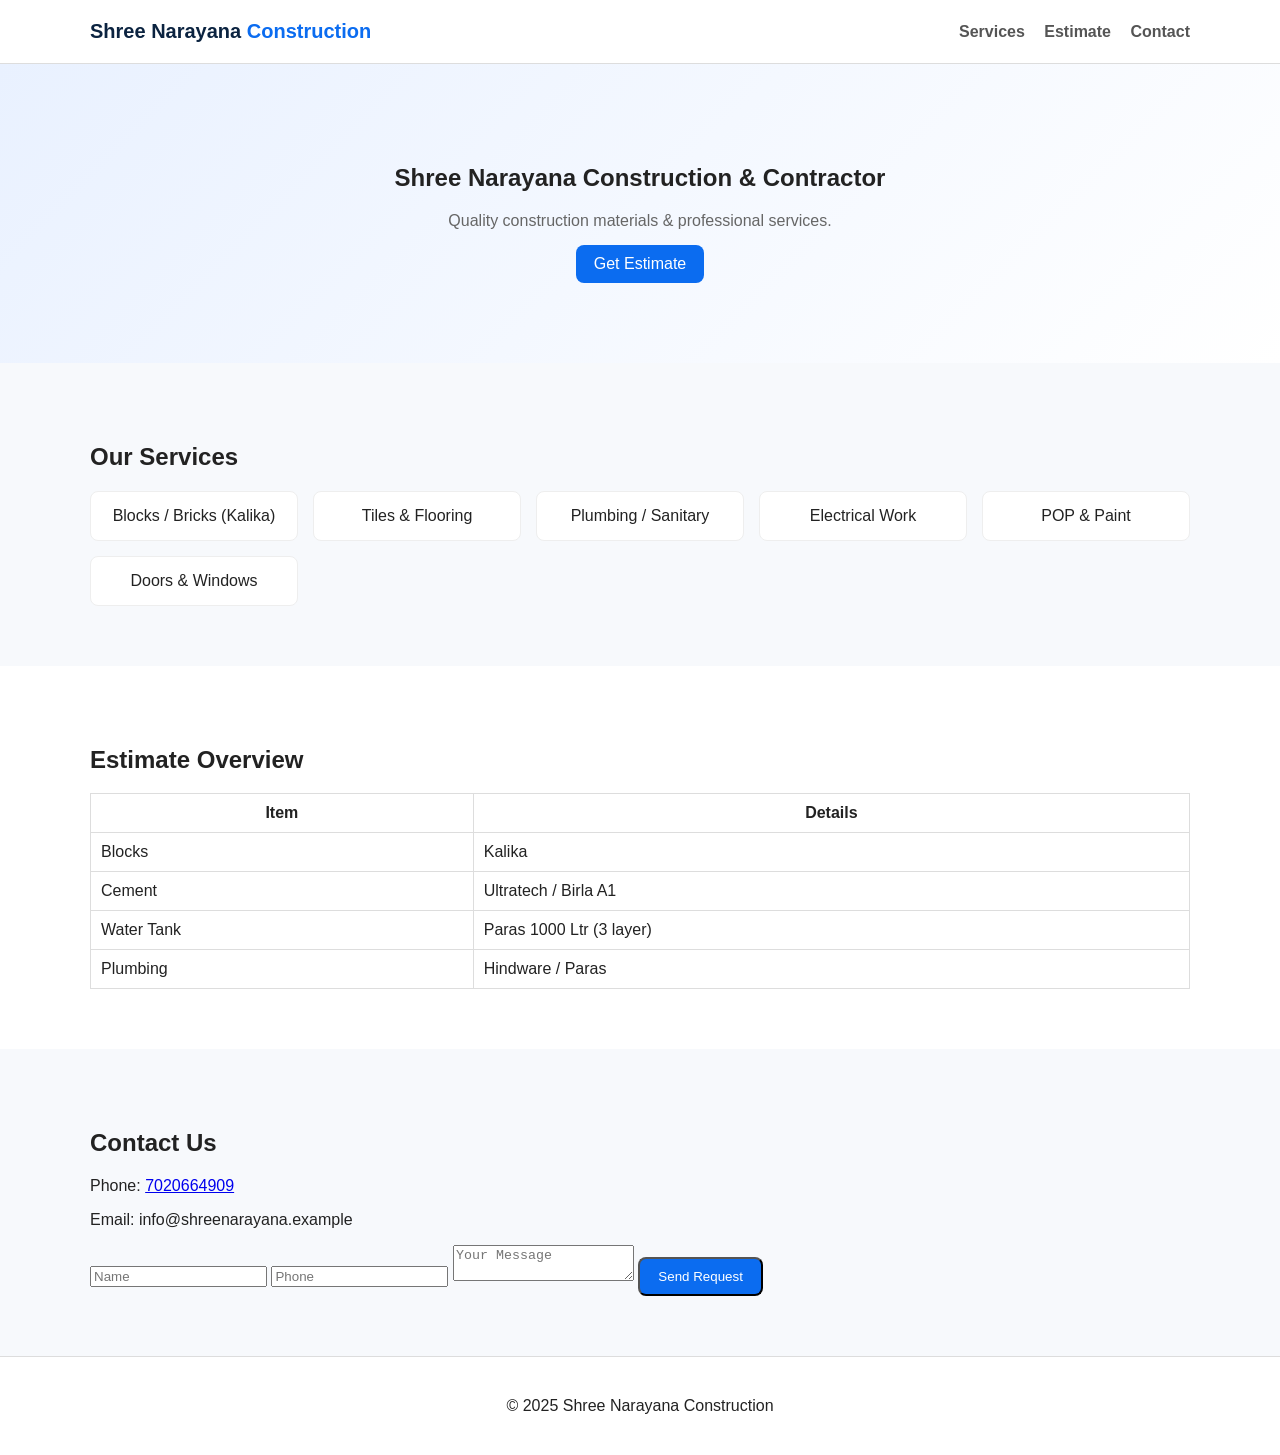
==== index.html @ 422fc48b "Add files via upload" ====
<!doctype html>
<html lang="hi">
<head>
  <meta charset="utf-8" />
  <meta name="viewport" content="width=device-width,initial-scale=1" />
  <title>Shree Narayana Construction & Contractor</title>
  <link rel="stylesheet" href="styles.css" />
</head>

<body>
  <header class="site-header">
    <div class="container header-inner">
      <a href="#" class="logo">Shree Narayana <span>Construction</span></a>
      <nav class="nav">
        <a href="#services">Services</a>
        <a href="#estimate">Estimate</a>
        <a href="#contact">Contact</a>
      </nav>
    </div>
  </header>

  <section class="hero">
    <div class="container">
      <h1>Shree Narayana Construction & Contractor</h1>
      <p class="lead">Quality construction materials & professional services.</p>
      <a href="#contact" class="btn-primary">Get Estimate</a>
    </div>
  </section>

  <section id="services" class="section">
    <div class="container">
      <h2>Our Services</h2>
      <div class="services-grid">
        <div class="service-box">Blocks / Bricks (Kalika)</div>
        <div class="service-box">Tiles & Flooring</div>
        <div class="service-box">Plumbing / Sanitary</div>
        <div class="service-box">Electrical Work</div>
        <div class="service-box">POP & Paint</div>
        <div class="service-box">Doors & Windows</div>
      </div>
    </div>
  </section>

  <section id="estimate" class="section light">
    <div class="container">
      <h2>Estimate Overview</h2>
      <table>
        <tr><th>Item</th><th>Details</th></tr>
        <tr><td>Blocks</td><td>Kalika</td></tr>
        <tr><td>Cement</td><td>Ultratech / Birla A1</td></tr>
        <tr><td>Water Tank</td><td>Paras 1000 Ltr (3 layer)</td></tr>
        <tr><td>Plumbing</td><td>Hindware / Paras</td></tr>
      </table>
    </div>
  </section>

  <section id="contact" class="section">
    <div class="container">
      <h2>Contact Us</h2>
      <p>Phone: <a href="tel:+917020664909">7020664909</a></p>
      <p>Email: info@shreenarayana.example</p>

      <form id="estimateForm" onsubmit="return submitForm(event)">
        <input type="text" id="name" placeholder="Name" required />
        <input type="tel" id="phone" placeholder="Phone" required />
        <textarea id="message" placeholder="Your Message"></textarea>
        <button class="btn-primary">Send Request</button>
      </form>
    </div>
  </section>

  <footer class="site-footer">
    <div class="container">
      © 2025 Shree Narayana Construction
    </div>
  </footer>

  <script src="script.js"></script>
</body>
</html>
---- styles.css ----
body{
  margin:0;
  font-family: Arial, sans-serif;
  background:#f7f9fc;
  color:#222;
}

.container{
  max-width:1100px;
  margin:auto;
  padding:20px;
}

.site-header{
  background:#fff;
  border-bottom:1px solid #ddd;
}

.header-inner{
  display:flex;
  justify-content:space-between;
  align-items:center;
}

.logo{
  font-size:20px;
  font-weight:bold;
  color:#0b2340;
  text-decoration:none;
}

.logo span{
  color:#0b6cf0;
}

.nav a{
  margin-left:15px;
  text-decoration:none;
  color:#555;
  font-weight:600;
}

.hero{
  background:linear-gradient(135deg,#e9f1ff,#ffffff);
  padding:60px 20px;
  text-align:center;
}

.lead{
  color:#666;
  margin-bottom:15px;
}

.btn-primary{
  background:#0b6cf0;
  color:#fff;
  padding:10px 18px;
  border-radius:8px;
  text-decoration:none;
  display:inline-block;
}

.section{
  padding:40px 20px;
}

.light{
  background:#fff;
}

.services-grid{
  display:grid;
  grid-template-columns:repeat(auto-fit,minmax(200px,1fr));
  gap:15px;
}

.service-box{
  background:#fff;
  padding:15px;
  border-radius:8px;
  text-align:center;
  border:1px solid #eee;
}

table{
  width:100%;
  border-collapse:collapse;
  background:#fff;
}

th,td{
  padding:10px;
  border:1px solid #ddd;
}

.site-footer{
  text-align:center;
  padding:20px;
  background:#fff;
  border-top:1px solid #ddd;
}
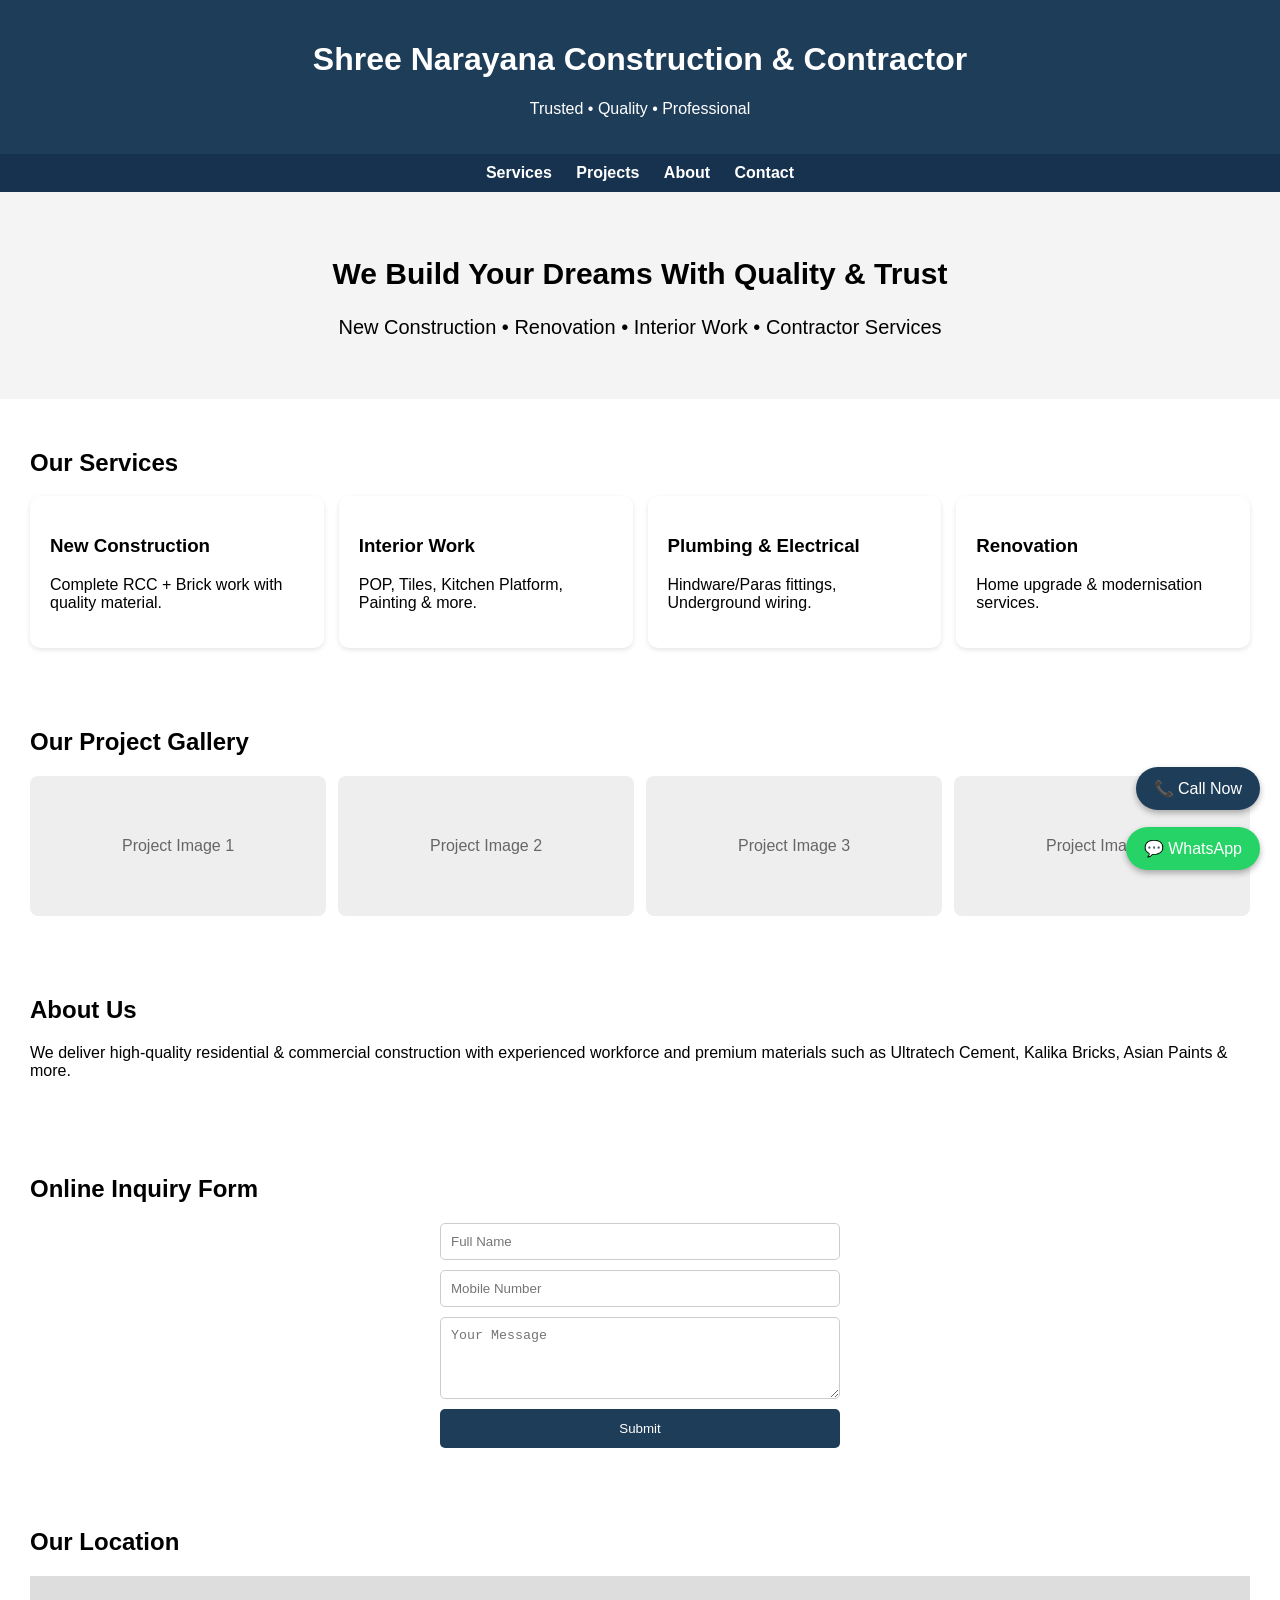
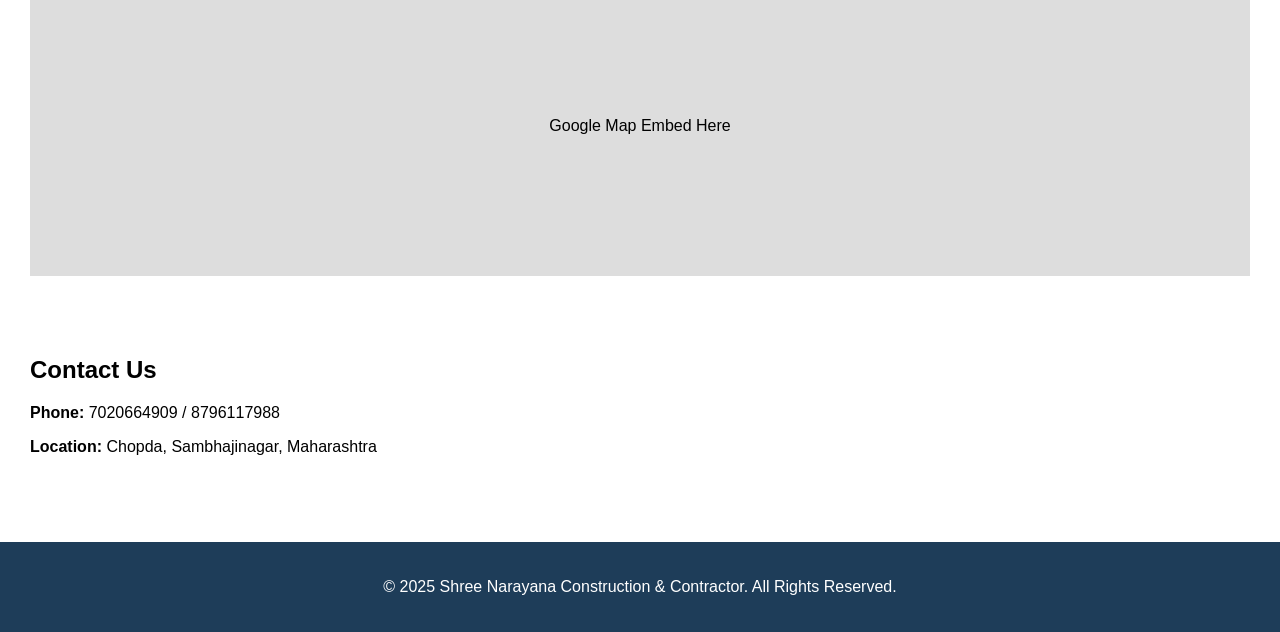
==== commit c46df7e9: "Rename shree_narayana_website.html to index.html" ====
--- a/index.html
+++ b/index.html
@@ -1,80 +1,155 @@
-<!doctype html>
-<html lang="hi">
-<head>
-  <meta charset="utf-8" />
-  <meta name="viewport" content="width=device-width,initial-scale=1" />
-  <title>Shree Narayana Construction & Contractor</title>
-  <link rel="stylesheet" href="styles.css" />
-</head>
-
-<body>
-  <header class="site-header">
-    <div class="container header-inner">
-      <a href="#" class="logo">Shree Narayana <span>Construction</span></a>
-      <nav class="nav">
-        <a href="#services">Services</a>
-        <a href="#estimate">Estimate</a>
-        <a href="#contact">Contact</a>
-      </nav>
-    </div>
-  </header>
-
-  <section class="hero">
-    <div class="container">
-      <h1>Shree Narayana Construction & Contractor</h1>
-      <p class="lead">Quality construction materials & professional services.</p>
-      <a href="#contact" class="btn-primary">Get Estimate</a>
-    </div>
-  </section>
-
-  <section id="services" class="section">
-    <div class="container">
-      <h2>Our Services</h2>
-      <div class="services-grid">
-        <div class="service-box">Blocks / Bricks (Kalika)</div>
-        <div class="service-box">Tiles & Flooring</div>
-        <div class="service-box">Plumbing / Sanitary</div>
-        <div class="service-box">Electrical Work</div>
-        <div class="service-box">POP & Paint</div>
-        <div class="service-box">Doors & Windows</div>
-      </div>
-    </div>
-  </section>
-
-  <section id="estimate" class="section light">
-    <div class="container">
-      <h2>Estimate Overview</h2>
-      <table>
-        <tr><th>Item</th><th>Details</th></tr>
-        <tr><td>Blocks</td><td>Kalika</td></tr>
-        <tr><td>Cement</td><td>Ultratech / Birla A1</td></tr>
-        <tr><td>Water Tank</td><td>Paras 1000 Ltr (3 layer)</td></tr>
-        <tr><td>Plumbing</td><td>Hindware / Paras</td></tr>
-      </table>
-    </div>
-  </section>
-
-  <section id="contact" class="section">
-    <div class="container">
-      <h2>Contact Us</h2>
-      <p>Phone: <a href="tel:+917020664909">7020664909</a></p>
-      <p>Email: info@shreenarayana.example</p>
-
-      <form id="estimateForm" onsubmit="return submitForm(event)">
-        <input type="text" id="name" placeholder="Name" required />
-        <input type="tel" id="phone" placeholder="Phone" required />
-        <textarea id="message" placeholder="Your Message"></textarea>
-        <button class="btn-primary">Send Request</button>
-      </form>
-    </div>
-  </section>
-
-  <footer class="site-footer">
-    <div class="container">
-      © 2025 Shree Narayana Construction
-    </div>
-  </footer>
-
-  <script src="script.js"></script>
-</body>
-</html>
+<!DOCTYPE html>
+<html lang="mr">
+<head>
+  <meta charset="UTF-8" />
+  <meta name="viewport" content="width=device-width, initial-scale=1.0" />
+  <title>Shree Narayana Construction & Contractor</title>
+  <style>
+    body { font-family: Arial, sans-serif; margin: 0; padding: 0; -webkit-font-smoothing:antialiased; }
+    header { background: #1e3d59; color: #fff; padding: 20px; text-align: center; }
+    nav { background: #16324f; padding: 10px; text-align: center; transition: all 0.3s ease; }
+    nav a { color: white; margin: 0 10px; text-decoration: none; font-weight: bold; font-size: 16px; }
+    section { padding: 30px; }
+    .hero { background: #f4f4f4; padding: 40px 20px; text-align: center; font-size: 20px; }
+    .services { display: grid; grid-template-columns: repeat(auto-fit, minmax(220px, 1fr)); gap: 15px; }
+    .card { background: white; padding: 20px; border-radius: 10px; box-shadow: 0 2px 5px rgba(0,0,0,0.1); }
+    footer { background: #1e3d59; color: #fff; text-align: center; padding: 20px; margin-top: 40px; }
+
+    /* Floating buttons */
+    .call-btn, .wa-btn {
+      position: fixed;
+      right: 20px;
+      padding: 12px 18px;
+      background: #1e3d59;
+      color: #fff;
+      text-decoration: none;
+      border-radius: 50px;
+      font-size: 16px;
+      box-shadow: 0 3px 6px rgba(0,0,0,0.3);
+      z-index: 999;
+      display: flex;
+      align-items: center;
+      gap: 8px;
+    }
+    .call-btn { bottom: 90px; }
+    .wa-btn { bottom: 30px; background: #25d366; }
+
+    /* Gallery placeholders */
+    .gallery-grid { display: grid; grid-template-columns: repeat(auto-fit, minmax(150px, 1fr)); gap: 12px; }
+    .gallery-item { background:#eee;height:140px;border-radius:8px;display:flex;align-items:center;justify-content:center;color:#666; }
+
+    /* Inquiry form */
+    form input, form textarea, form button { width:100%; box-sizing:border-box; }
+    form input, form textarea { padding:10px;border-radius:5px;border:1px solid #ccc; }
+    form button { padding:12px;background:#1e3d59;color:white;border:none;border-radius:5px;cursor:pointer; }
+
+    /* Sticky nav shadow */
+    nav.sticky { box-shadow: 0 2px 6px rgba(0,0,0,0.15); position: fixed; top: 0; left: 0; right: 0; z-index: 998; }
+
+    /* MOBILE RESPONSIVE */
+    @media(max-width: 600px) {
+      nav a { display: inline-block; margin: 8px; font-size: 14px; }
+      .hero { font-size: 18px; padding: 30px 10px; }
+      section { padding: 20px; }
+      h2 { font-size: 22px; text-align: center; }
+      .card { padding: 15px; }
+    }
+  </style>
+</head>
+<body>
+
+<header>
+  <h1>Shree Narayana Construction & Contractor</h1>
+  <p>Trusted • Quality • Professional</p>
+</header>
+
+<nav id="mainNav">
+  <a href="#services">Services</a>
+  <a href="#gallery">Projects</a>
+  <a href="#about">About</a>
+  <a href="#contact">Contact</a>
+</nav>
+
+<section class="hero">
+  <h2>We Build Your Dreams With Quality & Trust</h2>
+  <p>New Construction • Renovation • Interior Work • Contractor Services</p>
+</section>
+
+<section id="services">
+  <h2>Our Services</h2>
+  <div class="services">
+    <div class="card"><h3>New Construction</h3><p>Complete RCC + Brick work with quality material.</p></div>
+    <div class="card"><h3>Interior Work</h3><p>POP, Tiles, Kitchen Platform, Painting & more.</p></div>
+    <div class="card"><h3>Plumbing & Electrical</h3><p>Hindware/Paras fittings, Underground wiring.</p></div>
+    <div class="card"><h3>Renovation</h3><p>Home upgrade & modernisation services.</p></div>
+  </div>
+</section>
+
+<section id="gallery">
+  <h2>Our Project Gallery</h2>
+  <div class="gallery-grid">
+    <div class="gallery-item">Project Image 1</div>
+    <div class="gallery-item">Project Image 2</div>
+    <div class="gallery-item">Project Image 3</div>
+    <div class="gallery-item">Project Image 4</div>
+  </div>
+</section>
+
+<section id="about">
+  <h2>About Us</h2>
+  <p>We deliver high-quality residential & commercial construction with experienced workforce and premium materials such as Ultratech Cement, Kalika Bricks, Asian Paints & more.</p>
+</section>
+
+<section id="inquiry">
+  <h2>Online Inquiry Form</h2>
+  <form id="inquiryForm" style="max-width:400px;margin:auto;display:flex;flex-direction:column;gap:10px;">
+    <input type="text" id="name" placeholder="Full Name" required >
+    <input type="tel" id="mobile" placeholder="Mobile Number" required >
+    <textarea id="message" placeholder="Your Message" required rows="4"></textarea>
+    <button type="submit">Submit</button>
+  </form>
+  <p id="formMsg" style="text-align:center;color:green;display:none;margin-top:8px;">Thank you! We'll contact you soon.</p>
+</section>
+
+<section id="map">
+  <h2>Our Location</h2>
+  <div style="width:100%;height:300px;background:#ddd;text-align:center;display:flex;align-items:center;justify-content:center;">
+    Google Map Embed Here
+  </div>
+</section>
+
+<section id="contact">
+  <h2>Contact Us</h2>
+  <p><strong>Phone:</strong> 7020664909 / 8796117988</p>
+  <p><strong>Location:</strong> Chopda, Sambhajinagar, Maharashtra</p>
+</section>
+
+<footer>
+  <p>© 2025 Shree Narayana Construction & Contractor. All Rights Reserved.</p>
+</footer>
+
+<a href="tel:7020664909" class="call-btn">📞 Call Now</a>
+<a href="https://wa.me/917020664909" class="wa-btn">💬 WhatsApp</a>
+
+<script>
+  // Sticky nav
+  window.addEventListener('scroll', function() {
+    const nav = document.getElementById('mainNav');
+    if (window.scrollY > 50) nav.classList.add('sticky');
+    else nav.classList.remove('sticky');
+  });
+
+  // Simple form handler (client-side only)
+  document.getElementById('inquiryForm').addEventListener('submit', function(e) {
+    e.preventDefault();
+    // show thank you (server integration can be added later)
+    document.getElementById('formMsg').style.display = 'block';
+    // clear form
+    document.getElementById('name').value = '';
+    document.getElementById('mobile').value = '';
+    document.getElementById('message').value = '';
+  });
+</script>
+
+</body>
+</html>
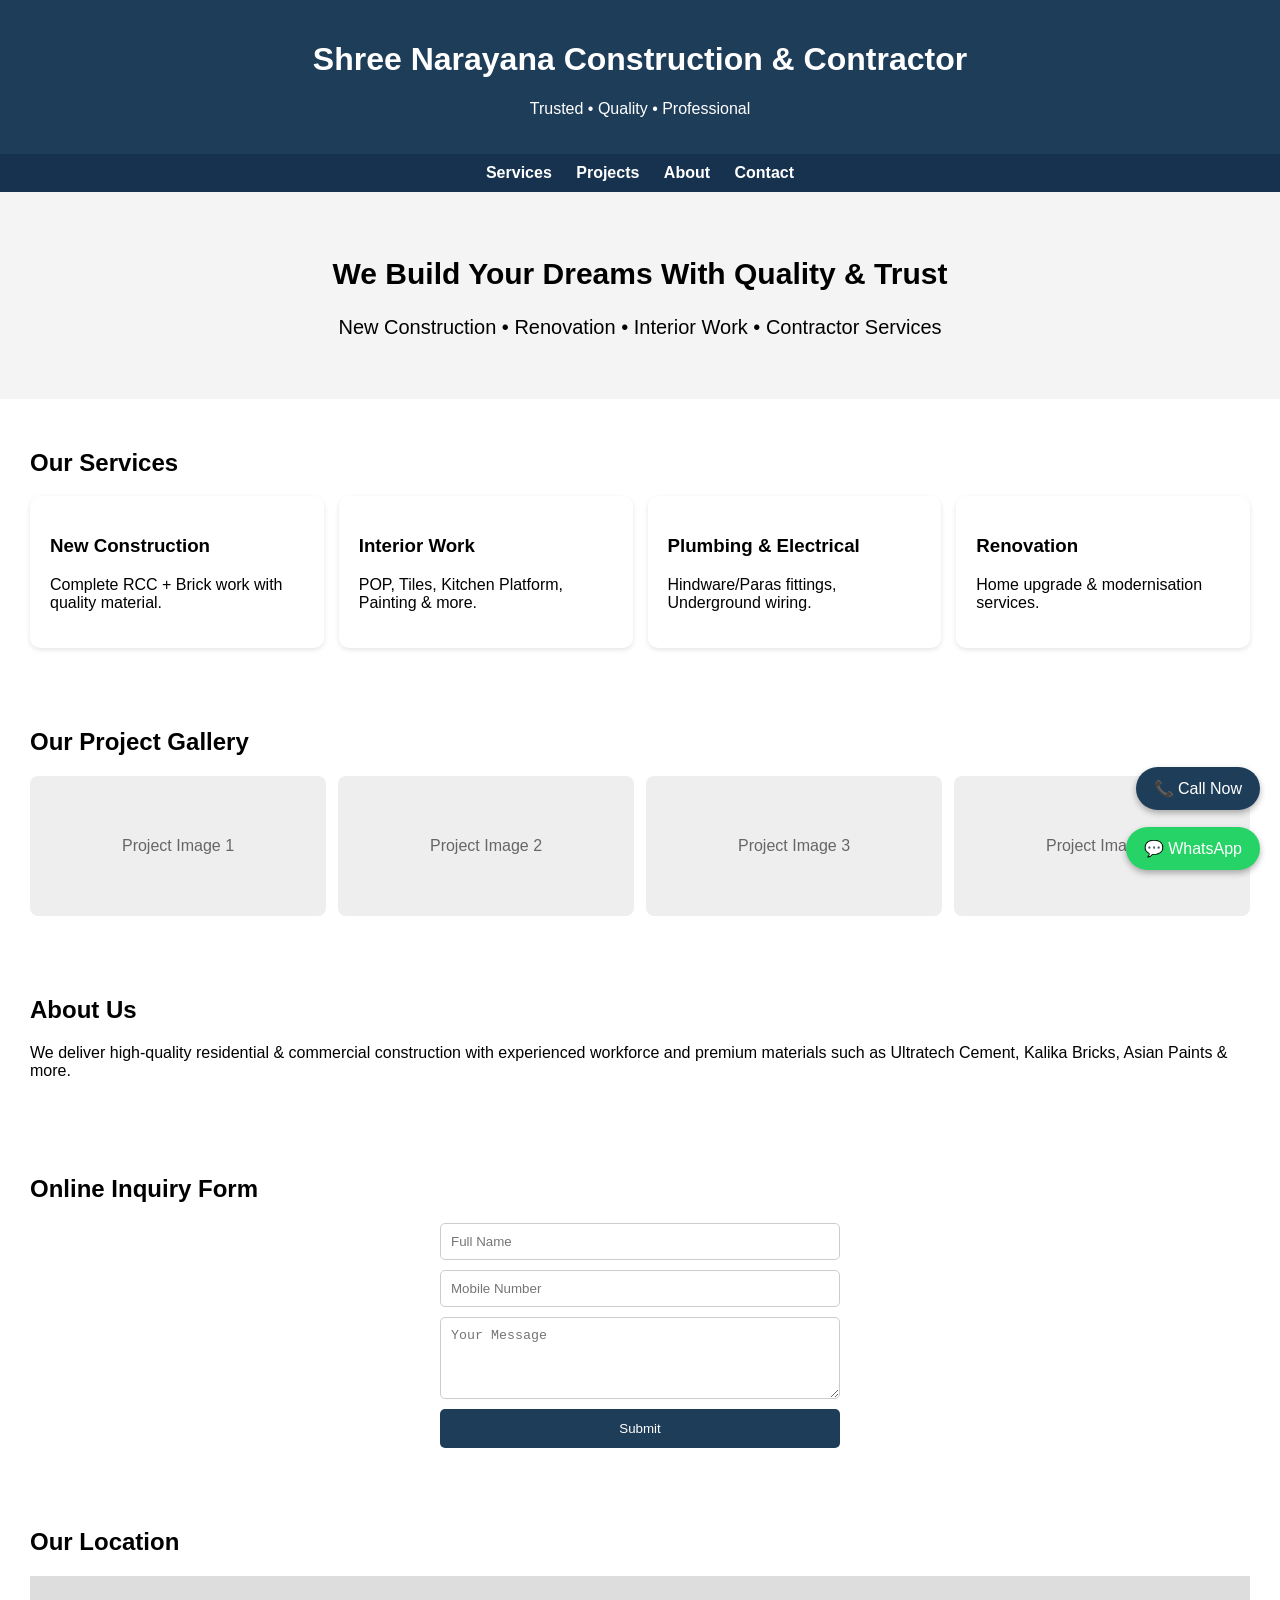
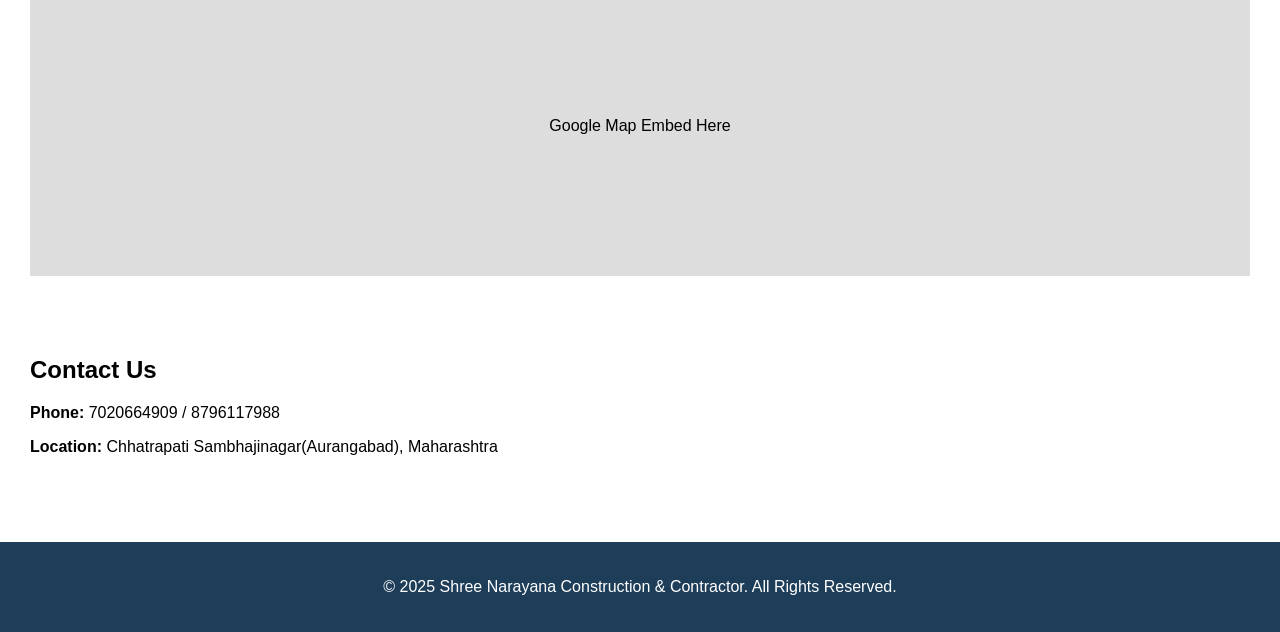
==== commit 42059ad9: "Update index.html" ====
--- a/index.html
+++ b/index.html
@@ -121,7 +121,7 @@
 <section id="contact">
   <h2>Contact Us</h2>
   <p><strong>Phone:</strong> 7020664909 / 8796117988</p>
-  <p><strong>Location:</strong> Chopda, Sambhajinagar, Maharashtra</p>
+  <p><strong>Location:</strong> Chhatrapati Sambhajinagar(Aurangabad), Maharashtra</p>
 </section>
 
 <footer>
